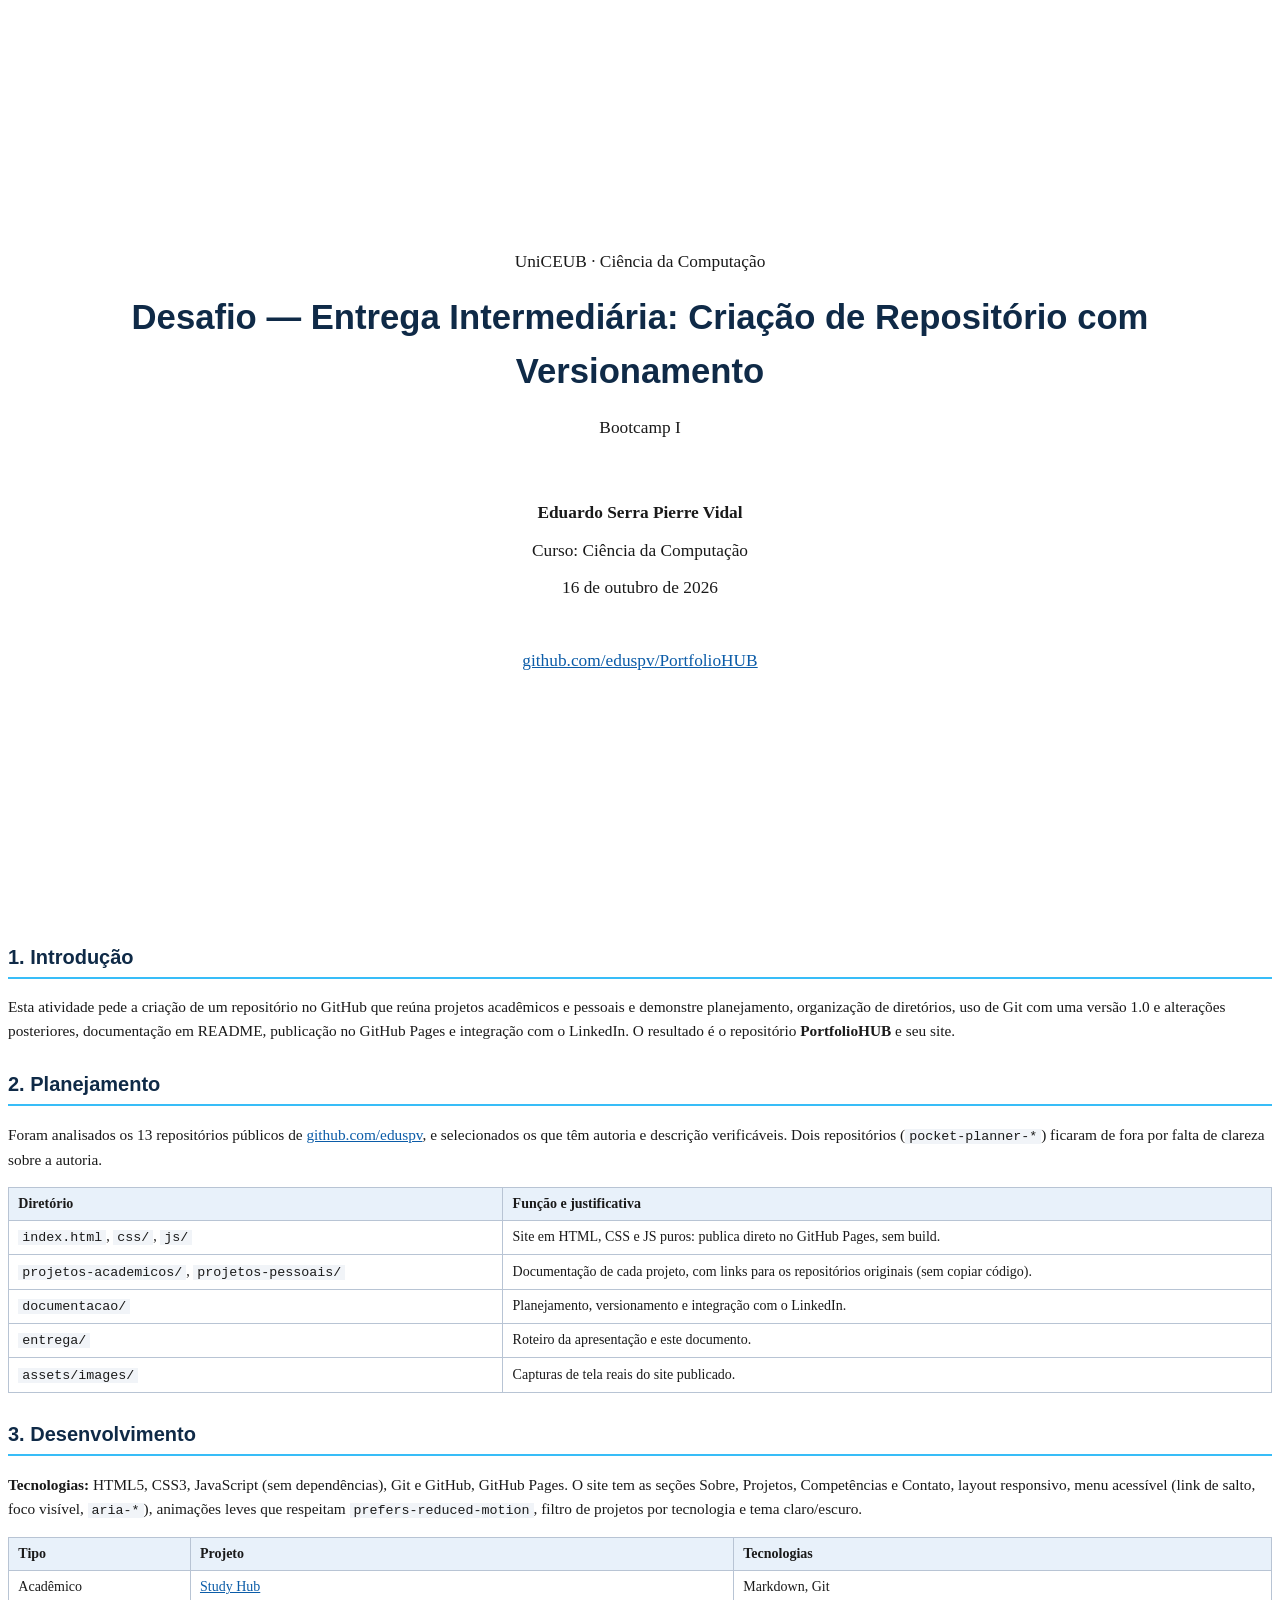
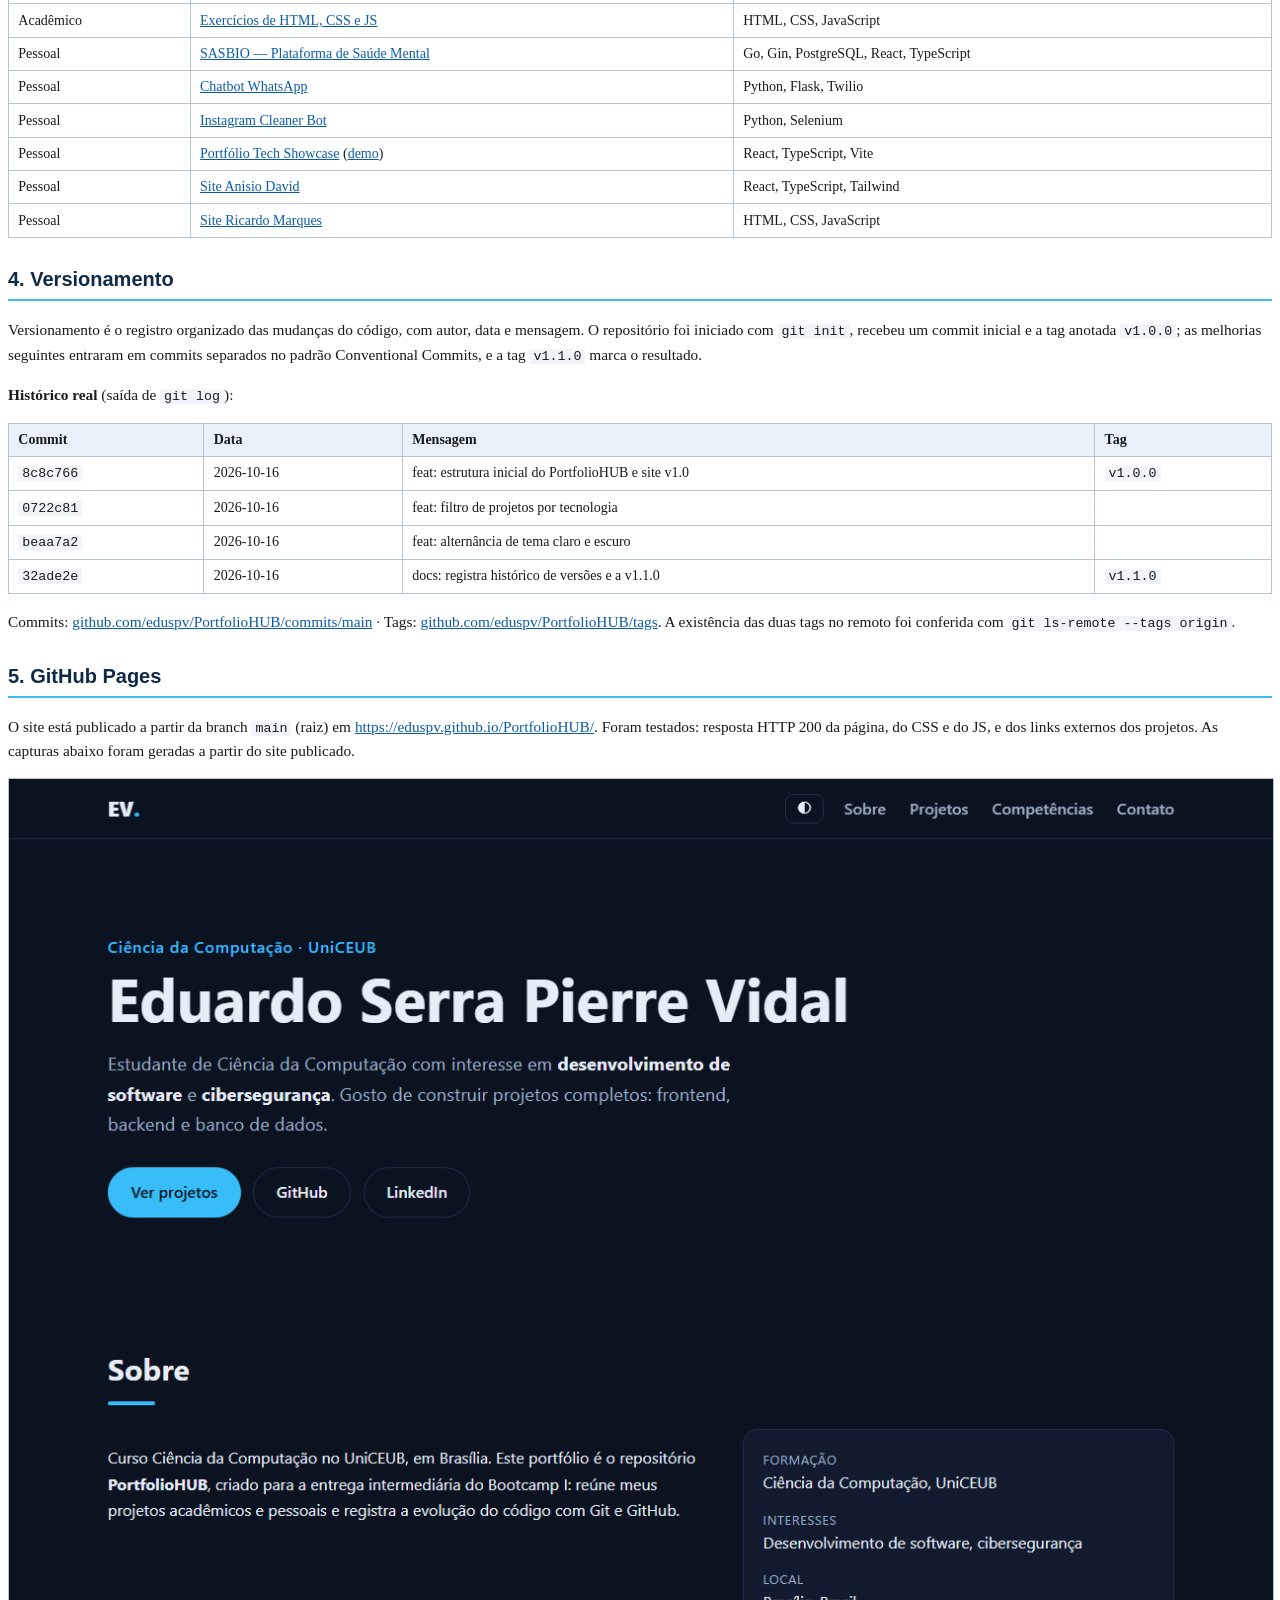
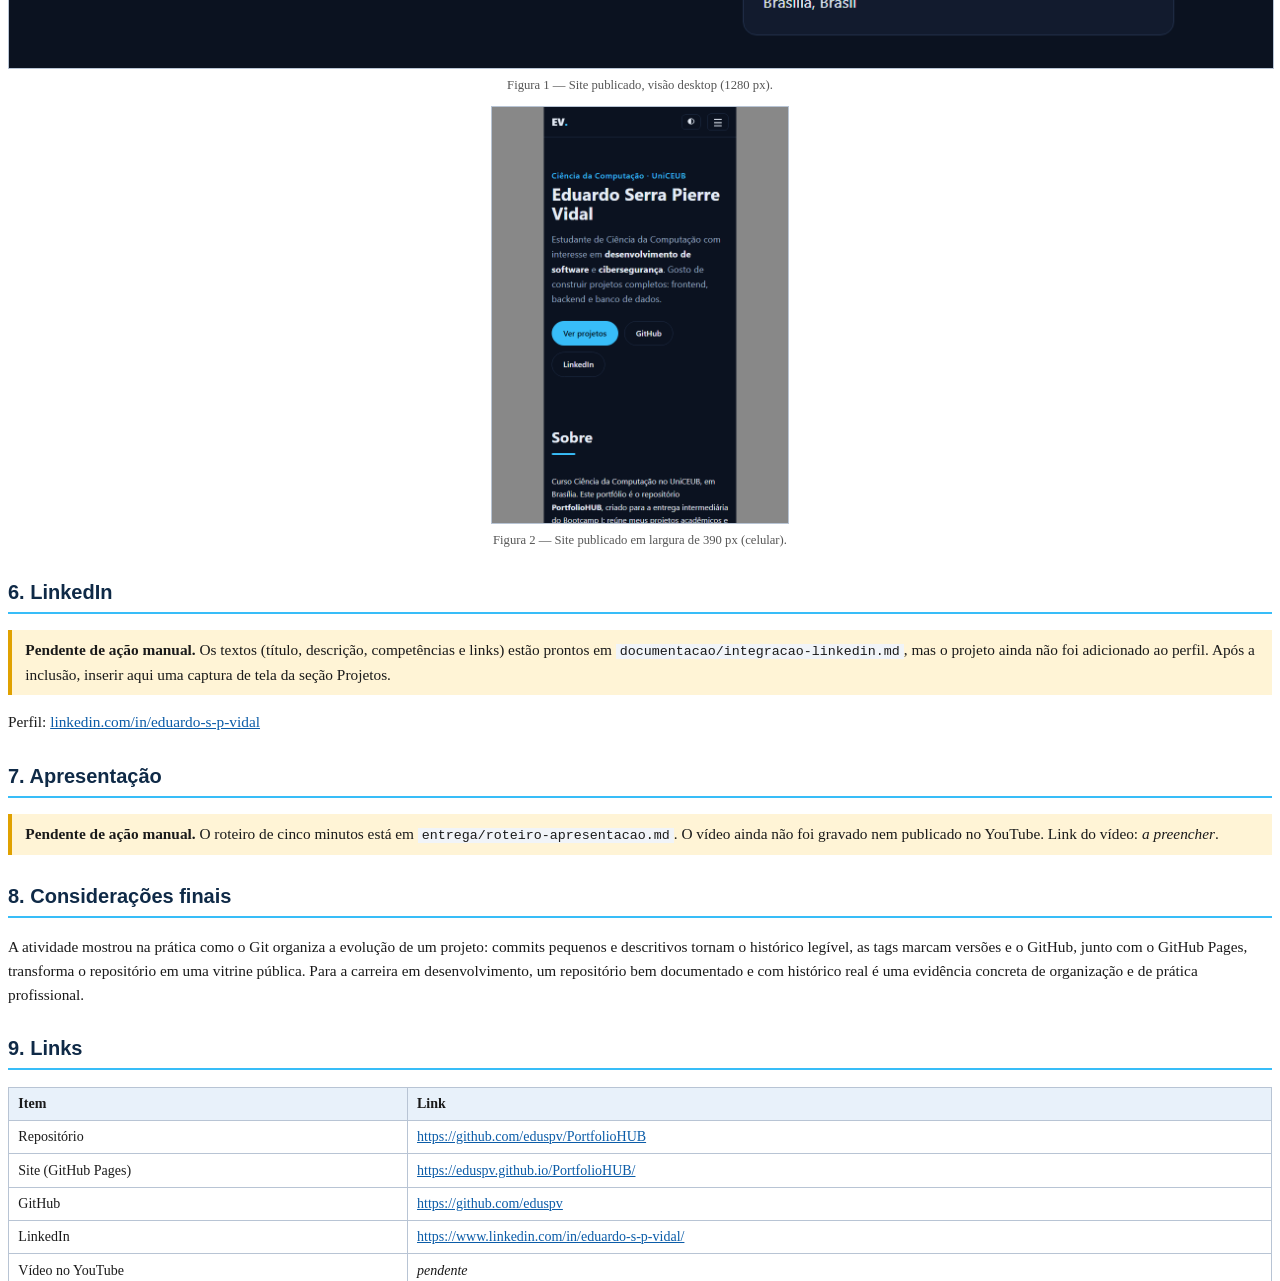
==== entrega/documento-entrega.html @ 229dd9c3 "docs: adiciona PDF de entrega e capturas de tela do site publicado Itens pendentes (LinkedIn e vídeo" ====
<!DOCTYPE html>
<html lang="pt-BR">
<head>
<meta charset="UTF-8">
<title>Entrega Intermediária — PortfolioHUB — Eduardo Vidal</title>
<style>
  @page { size: A4; margin: 2.2cm 2cm; }
  body { font: 11.5pt/1.55 Georgia, "Times New Roman", serif; color: #1a1a1a; }
  a { color: #0b5ca8; }
  h1, h2, h3 { font-family: "Segoe UI", Arial, sans-serif; color: #0f2a47; }
  h2 { font-size: 15pt; border-bottom: 2px solid #38bdf8; padding-bottom: 3pt; margin-top: 20pt; page-break-after: avoid; }
  .capa { text-align: center; height: 24cm; display: flex; flex-direction: column; justify-content: center; page-break-after: always; }
  .capa h1 { font-size: 26pt; margin: 8pt 0; }
  .capa p { margin: 4pt 0; font-size: 13pt; }
  table { border-collapse: collapse; width: 100%; font-size: 10.5pt; margin: 8pt 0; }
  th, td { border: 1px solid #b8c4d4; padding: 4pt 7pt; text-align: left; vertical-align: top; }
  th { background: #e8f1fa; }
  code { font-family: Consolas, monospace; font-size: 10pt; background: #f1f4f8; padding: 0 3pt; }
  .pendente { background: #fff4d6; border-left: 4px solid #e0a100; padding: 6pt 10pt; margin: 8pt 0; }
  img { max-width: 100%; border: 1px solid #b8c4d4; }
  figure { margin: 8pt 0; text-align: center; page-break-inside: avoid; }
  figcaption { font-size: 9.5pt; color: #555; }
  .duas img { max-height: 9cm; max-width: 48%; }
</style>
</head>
<body>

<section class="capa">
  <p>UniCEUB · Ciência da Computação</p>
  <h1>Desafio — Entrega Intermediária: Criação de Repositório com Versionamento</h1>
  <p>Bootcamp I</p>
  <p style="margin-top:40pt"><strong>Eduardo Serra Pierre Vidal</strong></p>
  <p>Curso: Ciência da Computação</p>
  <p>16 de outubro de 2026</p>
  <p style="margin-top:30pt"><a href="https://github.com/eduspv/PortfolioHUB">github.com/eduspv/PortfolioHUB</a></p>
</section>

<h2>1. Introdução</h2>
<p>Esta atividade pede a criação de um repositório no GitHub que reúna projetos acadêmicos e pessoais e demonstre planejamento, organização de diretórios, uso de Git com uma versão 1.0 e alterações posteriores, documentação em README, publicação no GitHub Pages e integração com o LinkedIn. O resultado é o repositório <strong>PortfolioHUB</strong> e seu site.</p>

<h2>2. Planejamento</h2>
<p>Foram analisados os 13 repositórios públicos de <a href="https://github.com/eduspv">github.com/eduspv</a>, e selecionados os que têm autoria e descrição verificáveis. Dois repositórios (<code>pocket-planner-*</code>) ficaram de fora por falta de clareza sobre a autoria.</p>
<table>
<tr><th>Diretório</th><th>Função e justificativa</th></tr>
<tr><td><code>index.html</code>, <code>css/</code>, <code>js/</code></td><td>Site em HTML, CSS e JS puros: publica direto no GitHub Pages, sem build.</td></tr>
<tr><td><code>projetos-academicos/</code>, <code>projetos-pessoais/</code></td><td>Documentação de cada projeto, com links para os repositórios originais (sem copiar código).</td></tr>
<tr><td><code>documentacao/</code></td><td>Planejamento, versionamento e integração com o LinkedIn.</td></tr>
<tr><td><code>entrega/</code></td><td>Roteiro da apresentação e este documento.</td></tr>
<tr><td><code>assets/images/</code></td><td>Capturas de tela reais do site publicado.</td></tr>
</table>

<h2>3. Desenvolvimento</h2>
<p><strong>Tecnologias:</strong> HTML5, CSS3, JavaScript (sem dependências), Git e GitHub, GitHub Pages. O site tem as seções Sobre, Projetos, Competências e Contato, layout responsivo, menu acessível (link de salto, foco visível, <code>aria-*</code>), animações leves que respeitam <code>prefers-reduced-motion</code>, filtro de projetos por tecnologia e tema claro/escuro.</p>
<table>
<tr><th>Tipo</th><th>Projeto</th><th>Tecnologias</th></tr>
<tr><td>Acadêmico</td><td><a href="https://github.com/eduspv/Study-Hub-Eduardo-Vidal-">Study Hub</a></td><td>Markdown, Git</td></tr>
<tr><td>Acadêmico</td><td><a href="https://github.com/eduspv/exerciciosrafael">Exercícios de HTML, CSS e JS</a></td><td>HTML, CSS, JavaScript</td></tr>
<tr><td>Pessoal</td><td><a href="https://github.com/eduspv/Plataforma-Saude-Mental">SASBIO — Plataforma de Saúde Mental</a></td><td>Go, Gin, PostgreSQL, React, TypeScript</td></tr>
<tr><td>Pessoal</td><td><a href="https://github.com/eduspv/Chatbot-Whatsapp">Chatbot WhatsApp</a></td><td>Python, Flask, Twilio</td></tr>
<tr><td>Pessoal</td><td><a href="https://github.com/eduspv/Deleting-Instagram-Bot">Instagram Cleaner Bot</a></td><td>Python, Selenium</td></tr>
<tr><td>Pessoal</td><td><a href="https://github.com/eduspv/portfolio">Portfólio Tech Showcase</a> (<a href="https://portfolio-edu-c1a4.vercel.app">demo</a>)</td><td>React, TypeScript, Vite</td></tr>
<tr><td>Pessoal</td><td><a href="https://github.com/eduspv/Anisio-David-Website">Site Anisio David</a></td><td>React, TypeScript, Tailwind</td></tr>
<tr><td>Pessoal</td><td><a href="https://github.com/eduspv/Site-Ricardo-Marques">Site Ricardo Marques</a></td><td>HTML, CSS, JavaScript</td></tr>
</table>

<h2>4. Versionamento</h2>
<p>Versionamento é o registro organizado das mudanças do código, com autor, data e mensagem. O repositório foi iniciado com <code>git init</code>, recebeu um commit inicial e a tag anotada <code>v1.0.0</code>; as melhorias seguintes entraram em commits separados no padrão Conventional Commits, e a tag <code>v1.1.0</code> marca o resultado.</p>
<p><strong>Histórico real</strong> (saída de <code>git log</code>):</p>
<table>
<tr><th>Commit</th><th>Data</th><th>Mensagem</th><th>Tag</th></tr>
<tr><td><code>8c8c766</code></td><td>2026-10-16</td><td>feat: estrutura inicial do PortfolioHUB e site v1.0</td><td><code>v1.0.0</code></td></tr>
<tr><td><code>0722c81</code></td><td>2026-10-16</td><td>feat: filtro de projetos por tecnologia</td><td></td></tr>
<tr><td><code>beaa7a2</code></td><td>2026-10-16</td><td>feat: alternância de tema claro e escuro</td><td></td></tr>
<tr><td><code>32ade2e</code></td><td>2026-10-16</td><td>docs: registra histórico de versões e a v1.1.0</td><td><code>v1.1.0</code></td></tr>
</table>
<p>Commits: <a href="https://github.com/eduspv/PortfolioHUB/commits/main">github.com/eduspv/PortfolioHUB/commits/main</a> · Tags: <a href="https://github.com/eduspv/PortfolioHUB/tags">github.com/eduspv/PortfolioHUB/tags</a>. A existência das duas tags no remoto foi conferida com <code>git ls-remote --tags origin</code>.</p>

<h2>5. GitHub Pages</h2>
<p>O site está publicado a partir da branch <code>main</code> (raiz) em <a href="https://eduspv.github.io/PortfolioHUB/">https://eduspv.github.io/PortfolioHUB/</a>. Foram testados: resposta HTTP 200 da página, do CSS e do JS, e dos links externos dos projetos. As capturas abaixo foram geradas a partir do site publicado.</p>
<figure><img src="../assets/images/site-desktop.png" alt="Captura de tela do site em desktop"><figcaption>Figura 1 — Site publicado, visão desktop (1280 px).</figcaption></figure>
<figure><img src="../assets/images/site-mobile.png" alt="Captura de tela do site em largura móvel" style="max-height:11cm"><figcaption>Figura 2 — Site publicado em largura de 390 px (celular).</figcaption></figure>

<h2>6. LinkedIn</h2>
<div class="pendente"><strong>Pendente de ação manual.</strong> Os textos (título, descrição, competências e links) estão prontos em <code>documentacao/integracao-linkedin.md</code>, mas o projeto ainda não foi adicionado ao perfil. Após a inclusão, inserir aqui uma captura de tela da seção Projetos.</div>
<p>Perfil: <a href="https://www.linkedin.com/in/eduardo-s-p-vidal/">linkedin.com/in/eduardo-s-p-vidal</a></p>

<h2>7. Apresentação</h2>
<div class="pendente"><strong>Pendente de ação manual.</strong> O roteiro de cinco minutos está em <code>entrega/roteiro-apresentacao.md</code>. O vídeo ainda não foi gravado nem publicado no YouTube. Link do vídeo: <em>a preencher</em>.</div>

<h2>8. Considerações finais</h2>
<p>A atividade mostrou na prática como o Git organiza a evolução de um projeto: commits pequenos e descritivos tornam o histórico legível, as tags marcam versões e o GitHub, junto com o GitHub Pages, transforma o repositório em uma vitrine pública. Para a carreira em desenvolvimento, um repositório bem documentado e com histórico real é uma evidência concreta de organização e de prática profissional.</p>

<h2>9. Links</h2>
<table>
<tr><th>Item</th><th>Link</th></tr>
<tr><td>Repositório</td><td><a href="https://github.com/eduspv/PortfolioHUB">https://github.com/eduspv/PortfolioHUB</a></td></tr>
<tr><td>Site (GitHub Pages)</td><td><a href="https://eduspv.github.io/PortfolioHUB/">https://eduspv.github.io/PortfolioHUB/</a></td></tr>
<tr><td>GitHub</td><td><a href="https://github.com/eduspv">https://github.com/eduspv</a></td></tr>
<tr><td>LinkedIn</td><td><a href="https://www.linkedin.com/in/eduardo-s-p-vidal/">https://www.linkedin.com/in/eduardo-s-p-vidal/</a></td></tr>
<tr><td>Vídeo no YouTube</td><td><em>pendente</em></td></tr>
</table>
</body>
</html>
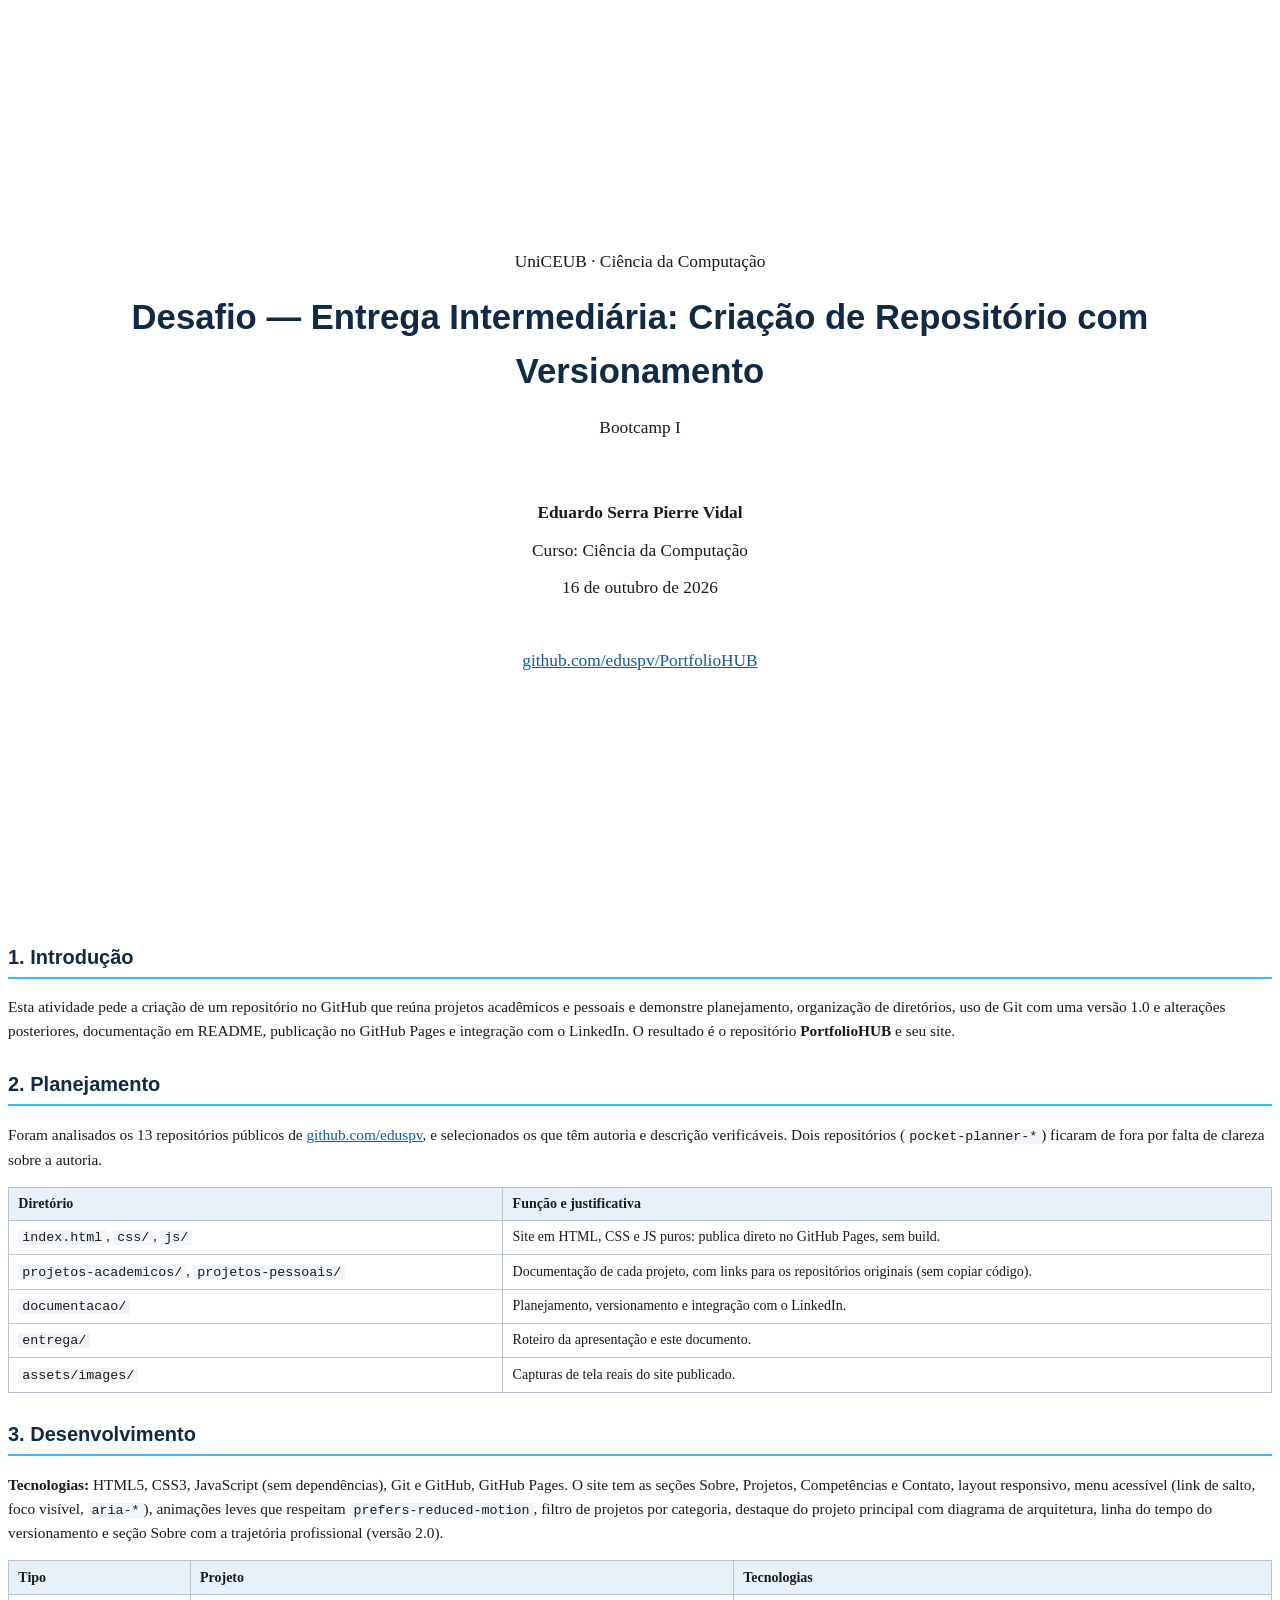
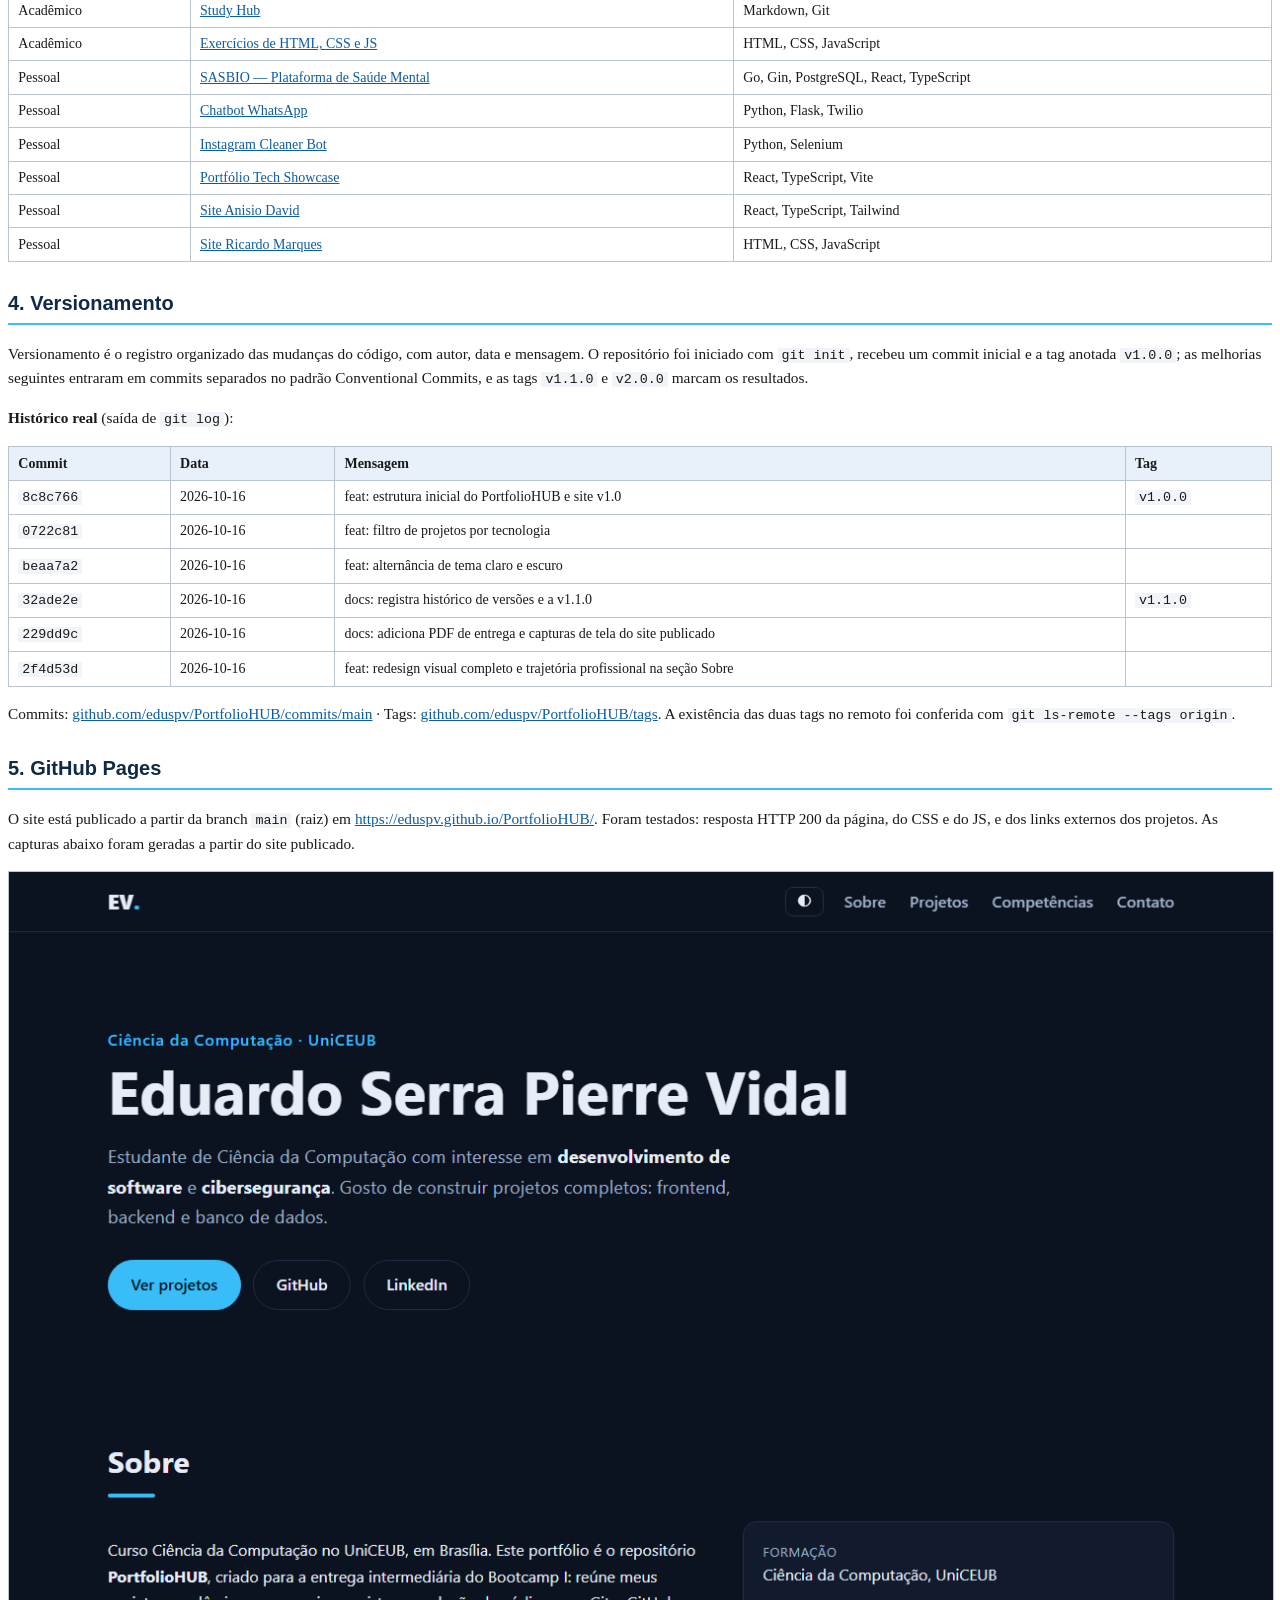
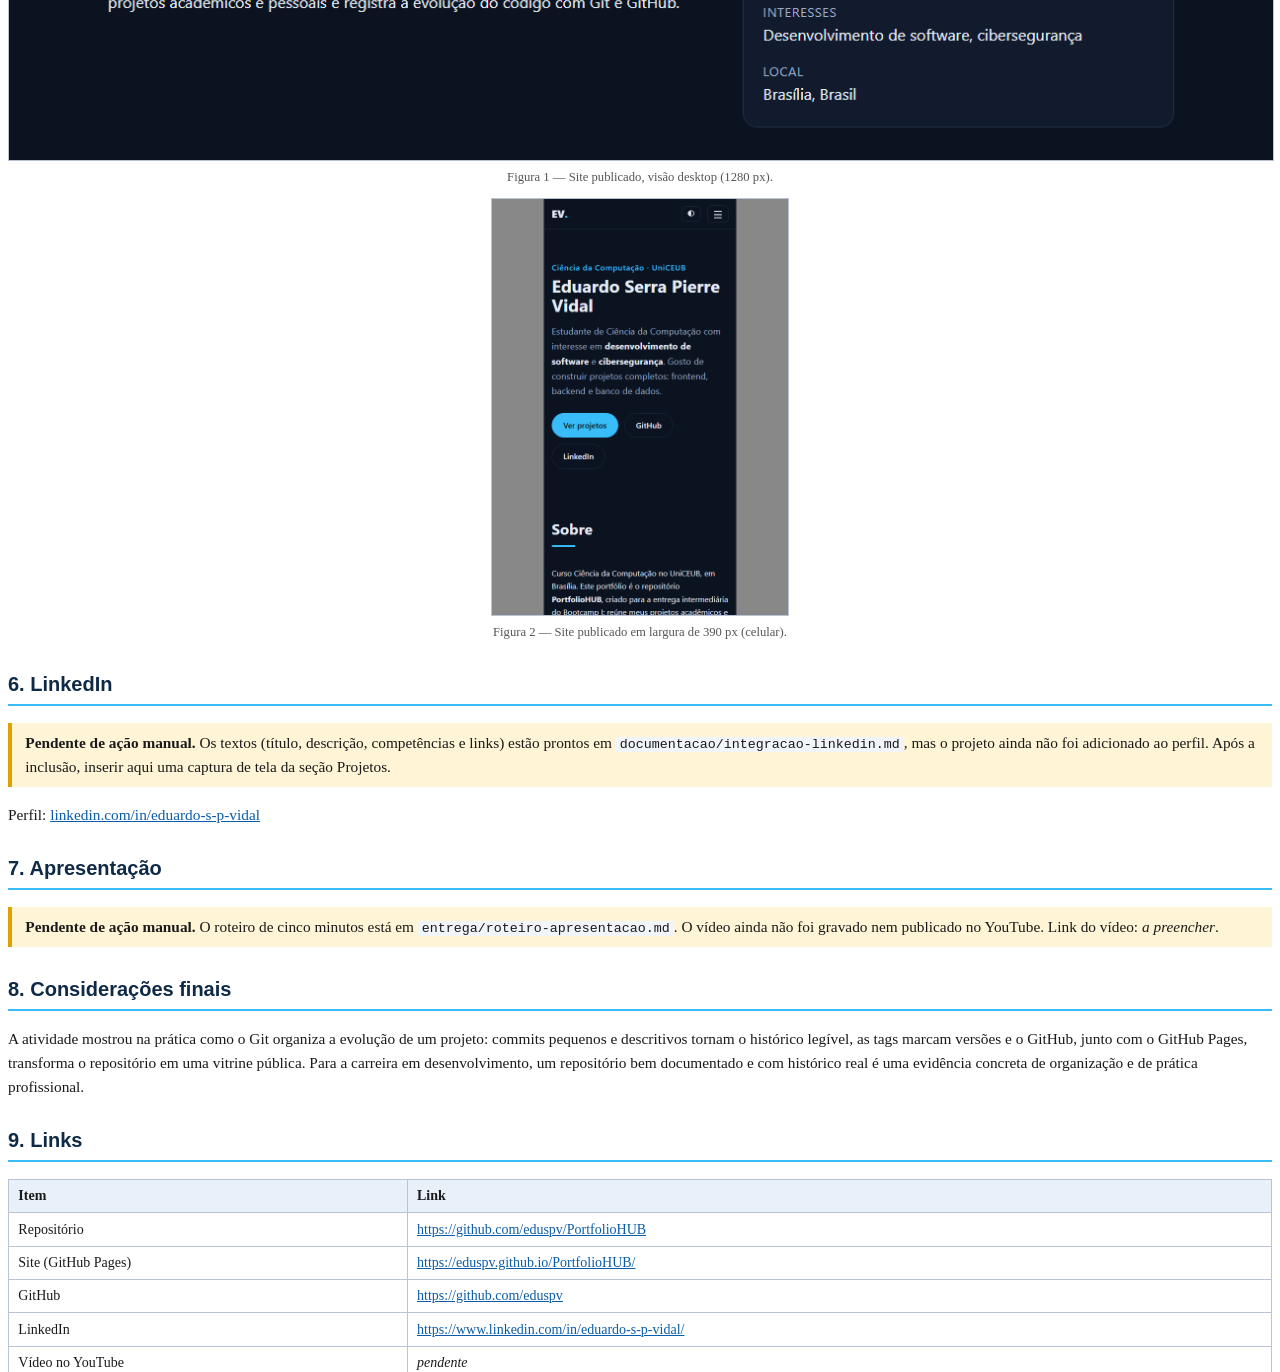
==== commit 0a86e117: "docs: atualiza documentação para a v2.0 e remove a demo da Vercel A publicação antiga na Vercel exig" ====
--- a/entrega/documento-entrega.html
+++ b/entrega/documento-entrega.html
@@ -50,7 +50,7 @@
 </table>
 
 <h2>3. Desenvolvimento</h2>
-<p><strong>Tecnologias:</strong> HTML5, CSS3, JavaScript (sem dependências), Git e GitHub, GitHub Pages. O site tem as seções Sobre, Projetos, Competências e Contato, layout responsivo, menu acessível (link de salto, foco visível, <code>aria-*</code>), animações leves que respeitam <code>prefers-reduced-motion</code>, filtro de projetos por tecnologia e tema claro/escuro.</p>
+<p><strong>Tecnologias:</strong> HTML5, CSS3, JavaScript (sem dependências), Git e GitHub, GitHub Pages. O site tem as seções Sobre, Projetos, Competências e Contato, layout responsivo, menu acessível (link de salto, foco visível, <code>aria-*</code>), animações leves que respeitam <code>prefers-reduced-motion</code>, filtro de projetos por categoria, destaque do projeto principal com diagrama de arquitetura, linha do tempo do versionamento e seção Sobre com a trajetória profissional (versão 2.0).</p>
 <table>
 <tr><th>Tipo</th><th>Projeto</th><th>Tecnologias</th></tr>
 <tr><td>Acadêmico</td><td><a href="https://github.com/eduspv/Study-Hub-Eduardo-Vidal-">Study Hub</a></td><td>Markdown, Git</td></tr>
@@ -58,13 +58,13 @@
 <tr><td>Pessoal</td><td><a href="https://github.com/eduspv/Plataforma-Saude-Mental">SASBIO — Plataforma de Saúde Mental</a></td><td>Go, Gin, PostgreSQL, React, TypeScript</td></tr>
 <tr><td>Pessoal</td><td><a href="https://github.com/eduspv/Chatbot-Whatsapp">Chatbot WhatsApp</a></td><td>Python, Flask, Twilio</td></tr>
 <tr><td>Pessoal</td><td><a href="https://github.com/eduspv/Deleting-Instagram-Bot">Instagram Cleaner Bot</a></td><td>Python, Selenium</td></tr>
-<tr><td>Pessoal</td><td><a href="https://github.com/eduspv/portfolio">Portfólio Tech Showcase</a> (<a href="https://portfolio-edu-c1a4.vercel.app">demo</a>)</td><td>React, TypeScript, Vite</td></tr>
+<tr><td>Pessoal</td><td><a href="https://github.com/eduspv/portfolio">Portfólio Tech Showcase</a></td><td>React, TypeScript, Vite</td></tr>
 <tr><td>Pessoal</td><td><a href="https://github.com/eduspv/Anisio-David-Website">Site Anisio David</a></td><td>React, TypeScript, Tailwind</td></tr>
 <tr><td>Pessoal</td><td><a href="https://github.com/eduspv/Site-Ricardo-Marques">Site Ricardo Marques</a></td><td>HTML, CSS, JavaScript</td></tr>
 </table>
 
 <h2>4. Versionamento</h2>
-<p>Versionamento é o registro organizado das mudanças do código, com autor, data e mensagem. O repositório foi iniciado com <code>git init</code>, recebeu um commit inicial e a tag anotada <code>v1.0.0</code>; as melhorias seguintes entraram em commits separados no padrão Conventional Commits, e a tag <code>v1.1.0</code> marca o resultado.</p>
+<p>Versionamento é o registro organizado das mudanças do código, com autor, data e mensagem. O repositório foi iniciado com <code>git init</code>, recebeu um commit inicial e a tag anotada <code>v1.0.0</code>; as melhorias seguintes entraram em commits separados no padrão Conventional Commits, e as tags <code>v1.1.0</code> e <code>v2.0.0</code> marcam os resultados.</p>
 <p><strong>Histórico real</strong> (saída de <code>git log</code>):</p>
 <table>
 <tr><th>Commit</th><th>Data</th><th>Mensagem</th><th>Tag</th></tr>
@@ -72,6 +72,9 @@
 <tr><td><code>0722c81</code></td><td>2026-10-16</td><td>feat: filtro de projetos por tecnologia</td><td></td></tr>
 <tr><td><code>beaa7a2</code></td><td>2026-10-16</td><td>feat: alternância de tema claro e escuro</td><td></td></tr>
 <tr><td><code>32ade2e</code></td><td>2026-10-16</td><td>docs: registra histórico de versões e a v1.1.0</td><td><code>v1.1.0</code></td></tr>
+<tr><td><code>229dd9c</code></td><td>2026-10-16</td><td>docs: adiciona PDF de entrega e capturas de tela do site publicado</td><td></td></tr>
+<tr><td><code>2f4d53d</code></td><td>2026-10-16</td><td>feat: redesign visual completo e trajetória profissional na seção Sobre</td><td></td></tr>
+
 </table>
 <p>Commits: <a href="https://github.com/eduspv/PortfolioHUB/commits/main">github.com/eduspv/PortfolioHUB/commits/main</a> · Tags: <a href="https://github.com/eduspv/PortfolioHUB/tags">github.com/eduspv/PortfolioHUB/tags</a>. A existência das duas tags no remoto foi conferida com <code>git ls-remote --tags origin</code>.</p>
 
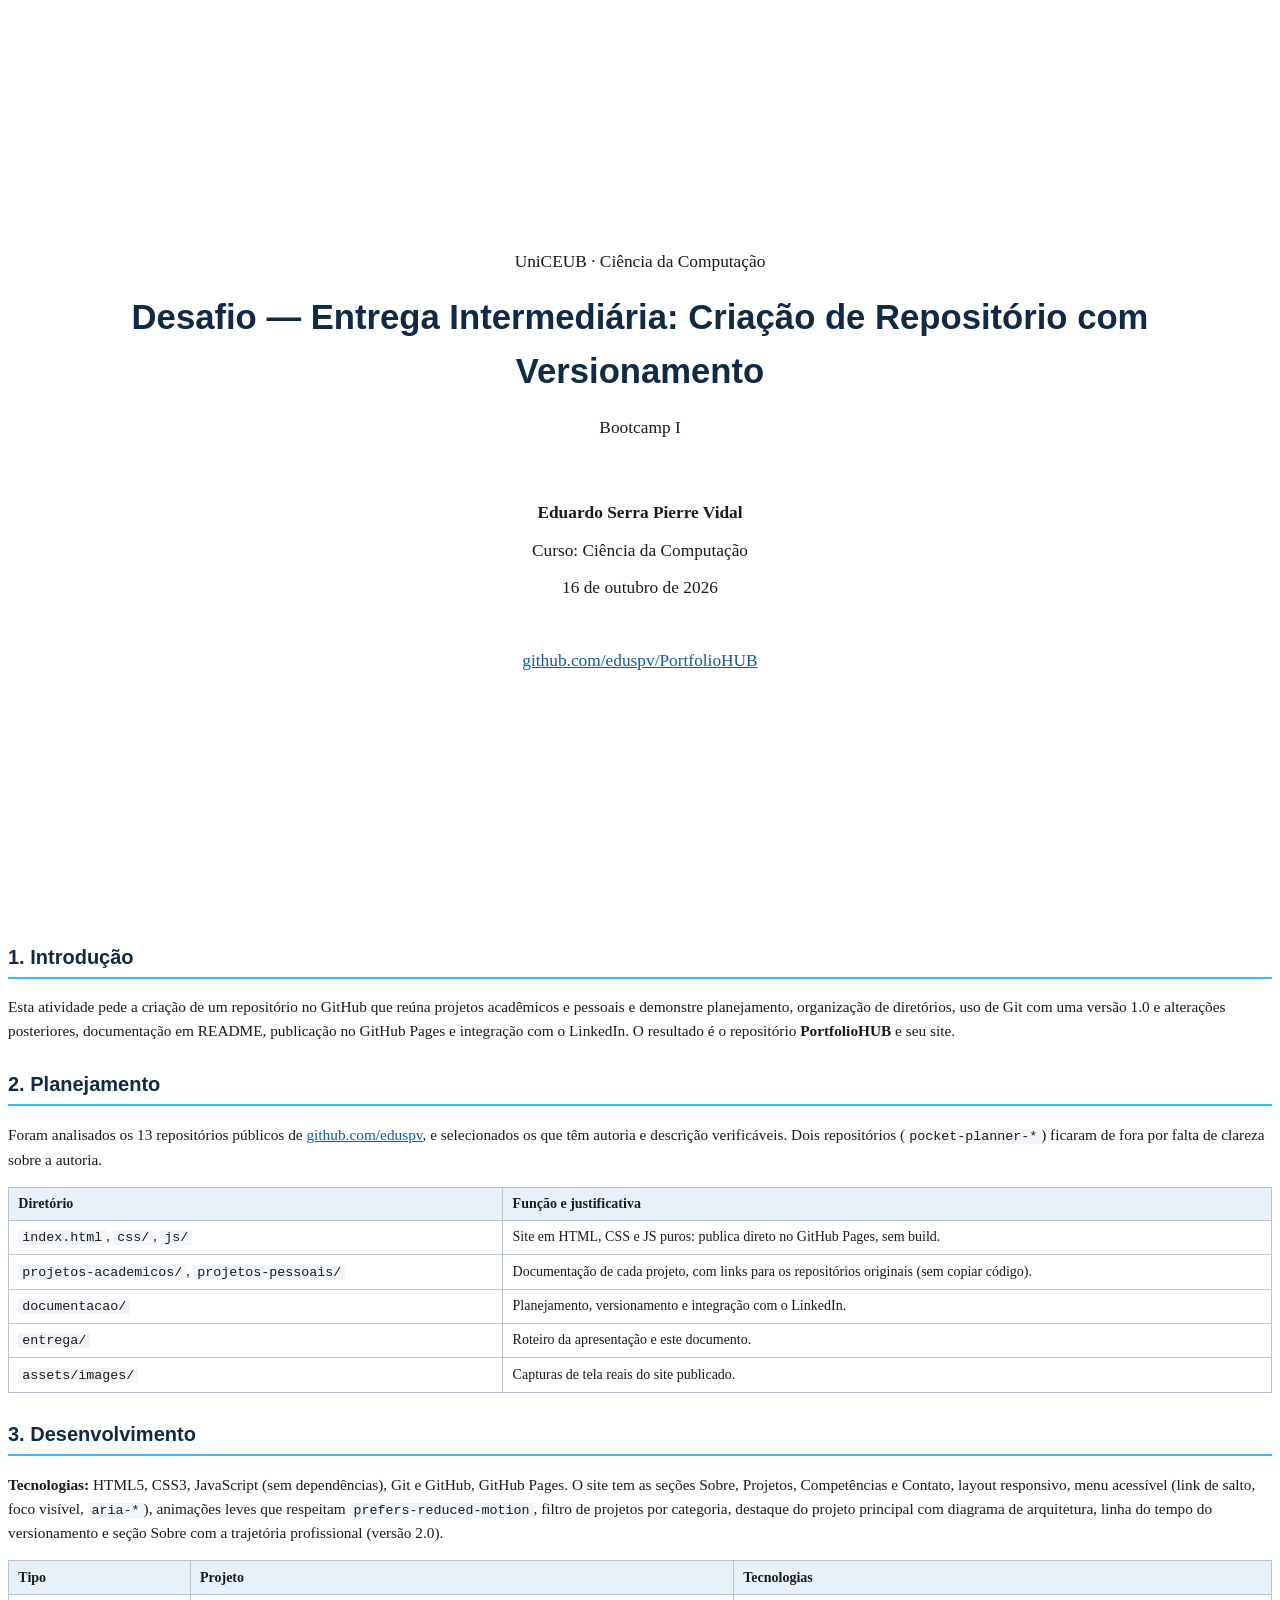
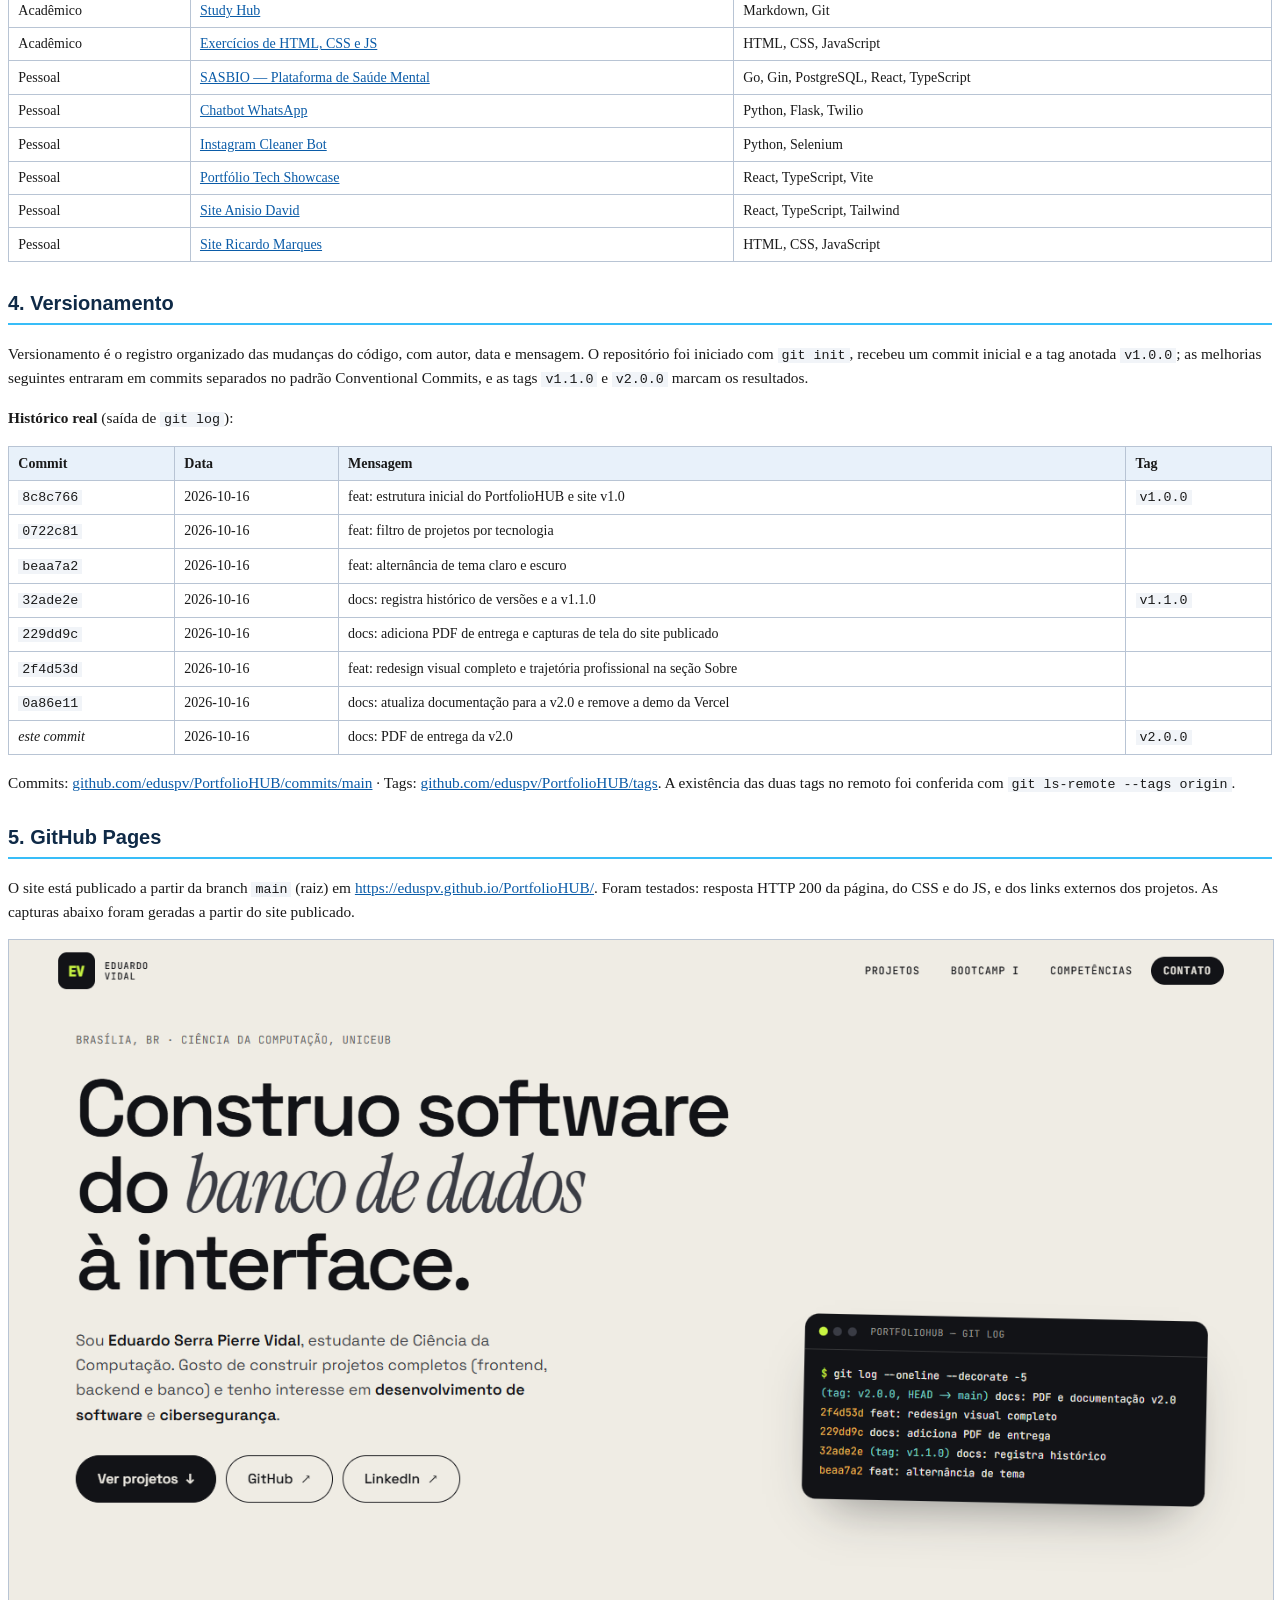
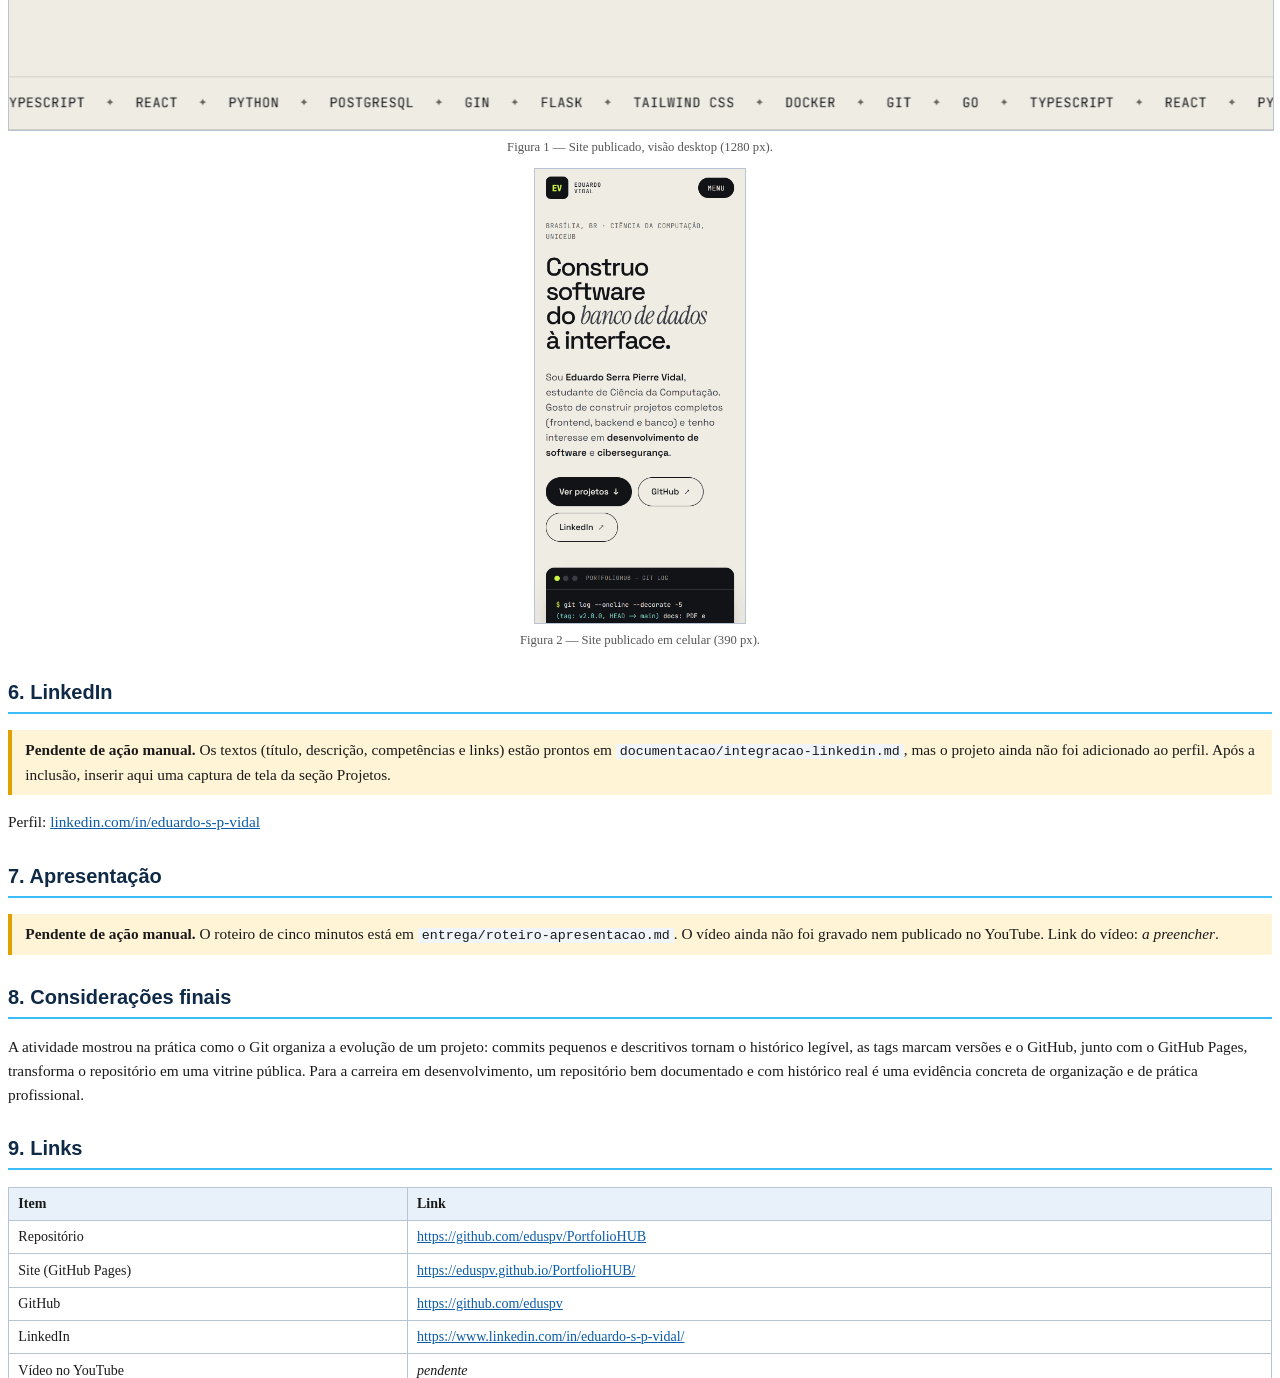
==== commit 3af570cc: "docs: PDF de entrega e capturas de tela da v2.0 Capturas geradas a partir do site publicado após o r" ====
--- a/entrega/documento-entrega.html
+++ b/entrega/documento-entrega.html
@@ -74,6 +74,8 @@
 <tr><td><code>32ade2e</code></td><td>2026-10-16</td><td>docs: registra histórico de versões e a v1.1.0</td><td><code>v1.1.0</code></td></tr>
 <tr><td><code>229dd9c</code></td><td>2026-10-16</td><td>docs: adiciona PDF de entrega e capturas de tela do site publicado</td><td></td></tr>
 <tr><td><code>2f4d53d</code></td><td>2026-10-16</td><td>feat: redesign visual completo e trajetória profissional na seção Sobre</td><td></td></tr>
+<tr><td><code>0a86e11</code></td><td>2026-10-16</td><td>docs: atualiza documentação para a v2.0 e remove a demo da Vercel</td><td></td></tr>
+<tr><td><em>este commit</em></td><td>2026-10-16</td><td>docs: PDF de entrega da v2.0</td><td><code>v2.0.0</code></td></tr>
 
 </table>
 <p>Commits: <a href="https://github.com/eduspv/PortfolioHUB/commits/main">github.com/eduspv/PortfolioHUB/commits/main</a> · Tags: <a href="https://github.com/eduspv/PortfolioHUB/tags">github.com/eduspv/PortfolioHUB/tags</a>. A existência das duas tags no remoto foi conferida com <code>git ls-remote --tags origin</code>.</p>
@@ -81,7 +83,7 @@
 <h2>5. GitHub Pages</h2>
 <p>O site está publicado a partir da branch <code>main</code> (raiz) em <a href="https://eduspv.github.io/PortfolioHUB/">https://eduspv.github.io/PortfolioHUB/</a>. Foram testados: resposta HTTP 200 da página, do CSS e do JS, e dos links externos dos projetos. As capturas abaixo foram geradas a partir do site publicado.</p>
 <figure><img src="../assets/images/site-desktop.png" alt="Captura de tela do site em desktop"><figcaption>Figura 1 — Site publicado, visão desktop (1280 px).</figcaption></figure>
-<figure><img src="../assets/images/site-mobile.png" alt="Captura de tela do site em largura móvel" style="max-height:11cm"><figcaption>Figura 2 — Site publicado em largura de 390 px (celular).</figcaption></figure>
+<figure><img src="../assets/images/site-mobile.png" alt="Captura de tela do site em largura móvel" style="max-height:12cm"><figcaption>Figura 2 — Site publicado em celular (390 px).</figcaption></figure>
 
 <h2>6. LinkedIn</h2>
 <div class="pendente"><strong>Pendente de ação manual.</strong> Os textos (título, descrição, competências e links) estão prontos em <code>documentacao/integracao-linkedin.md</code>, mas o projeto ainda não foi adicionado ao perfil. Após a inclusão, inserir aqui uma captura de tela da seção Projetos.</div>
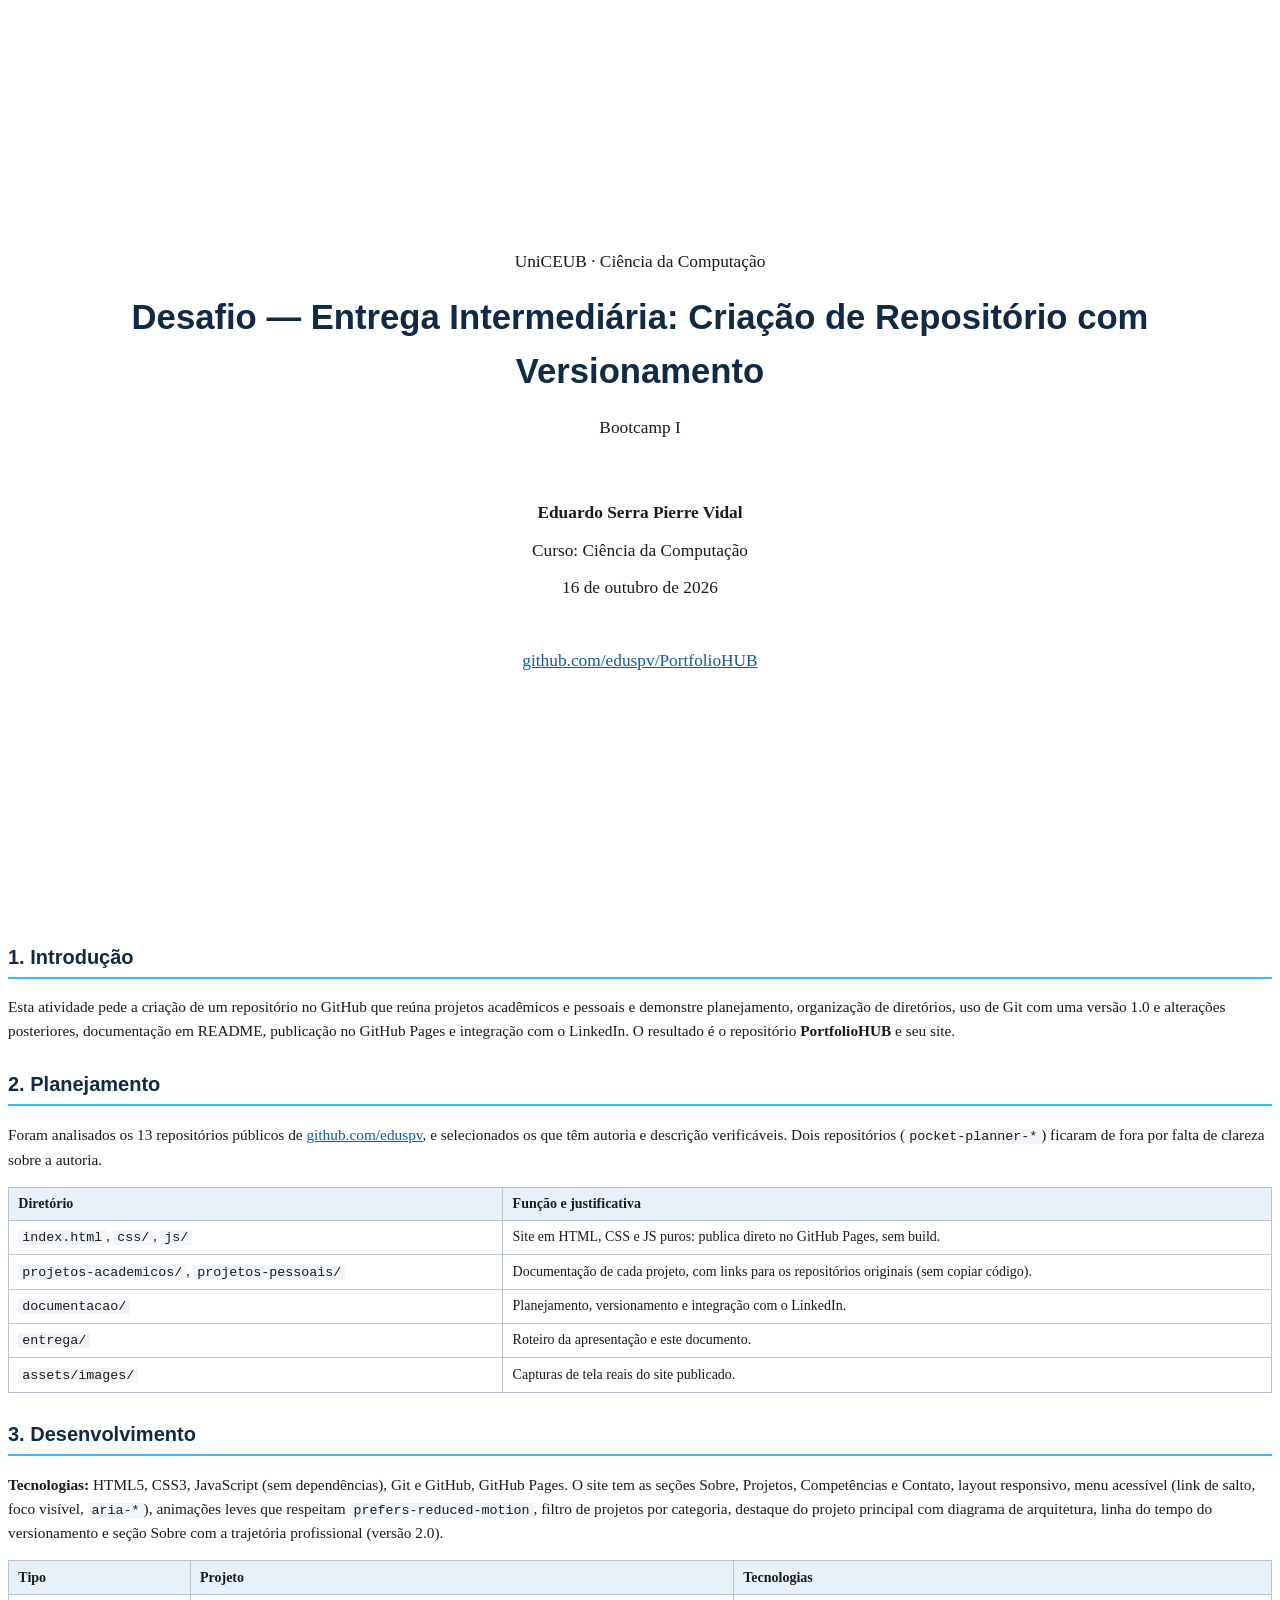
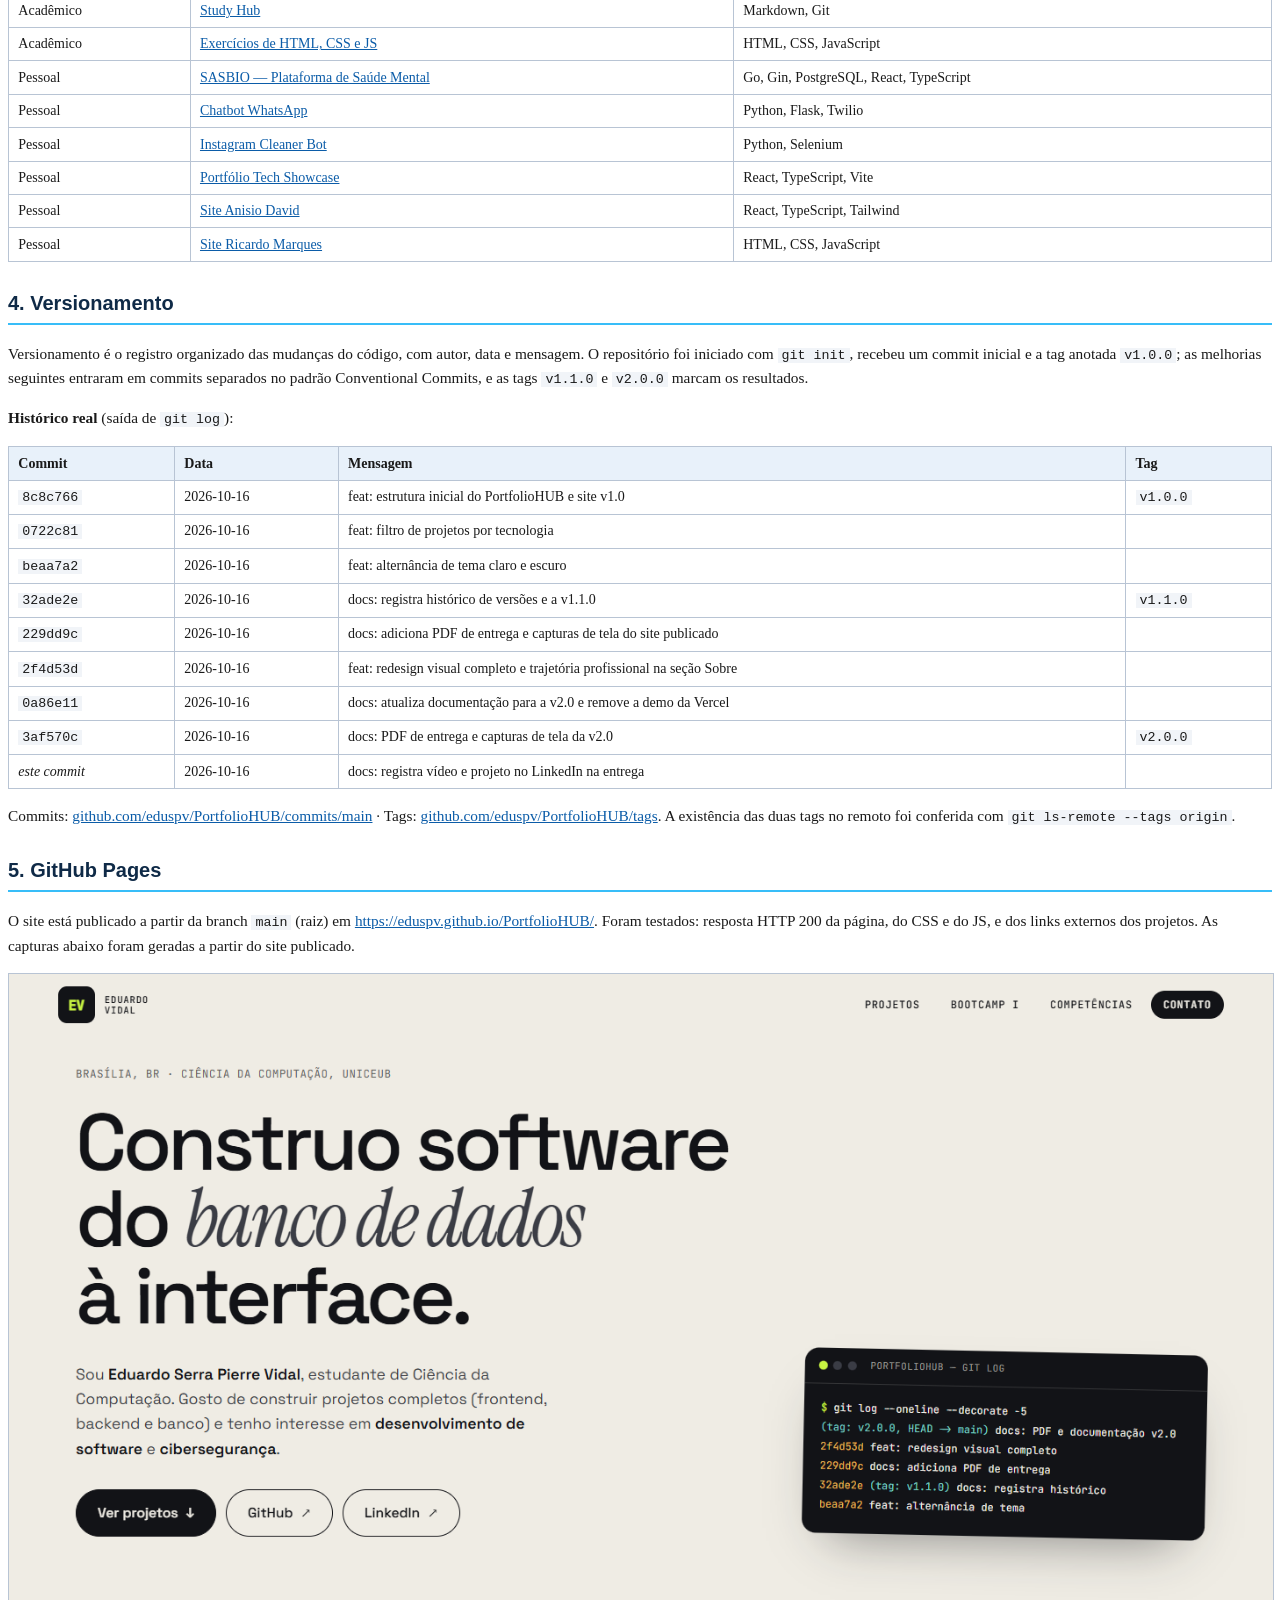
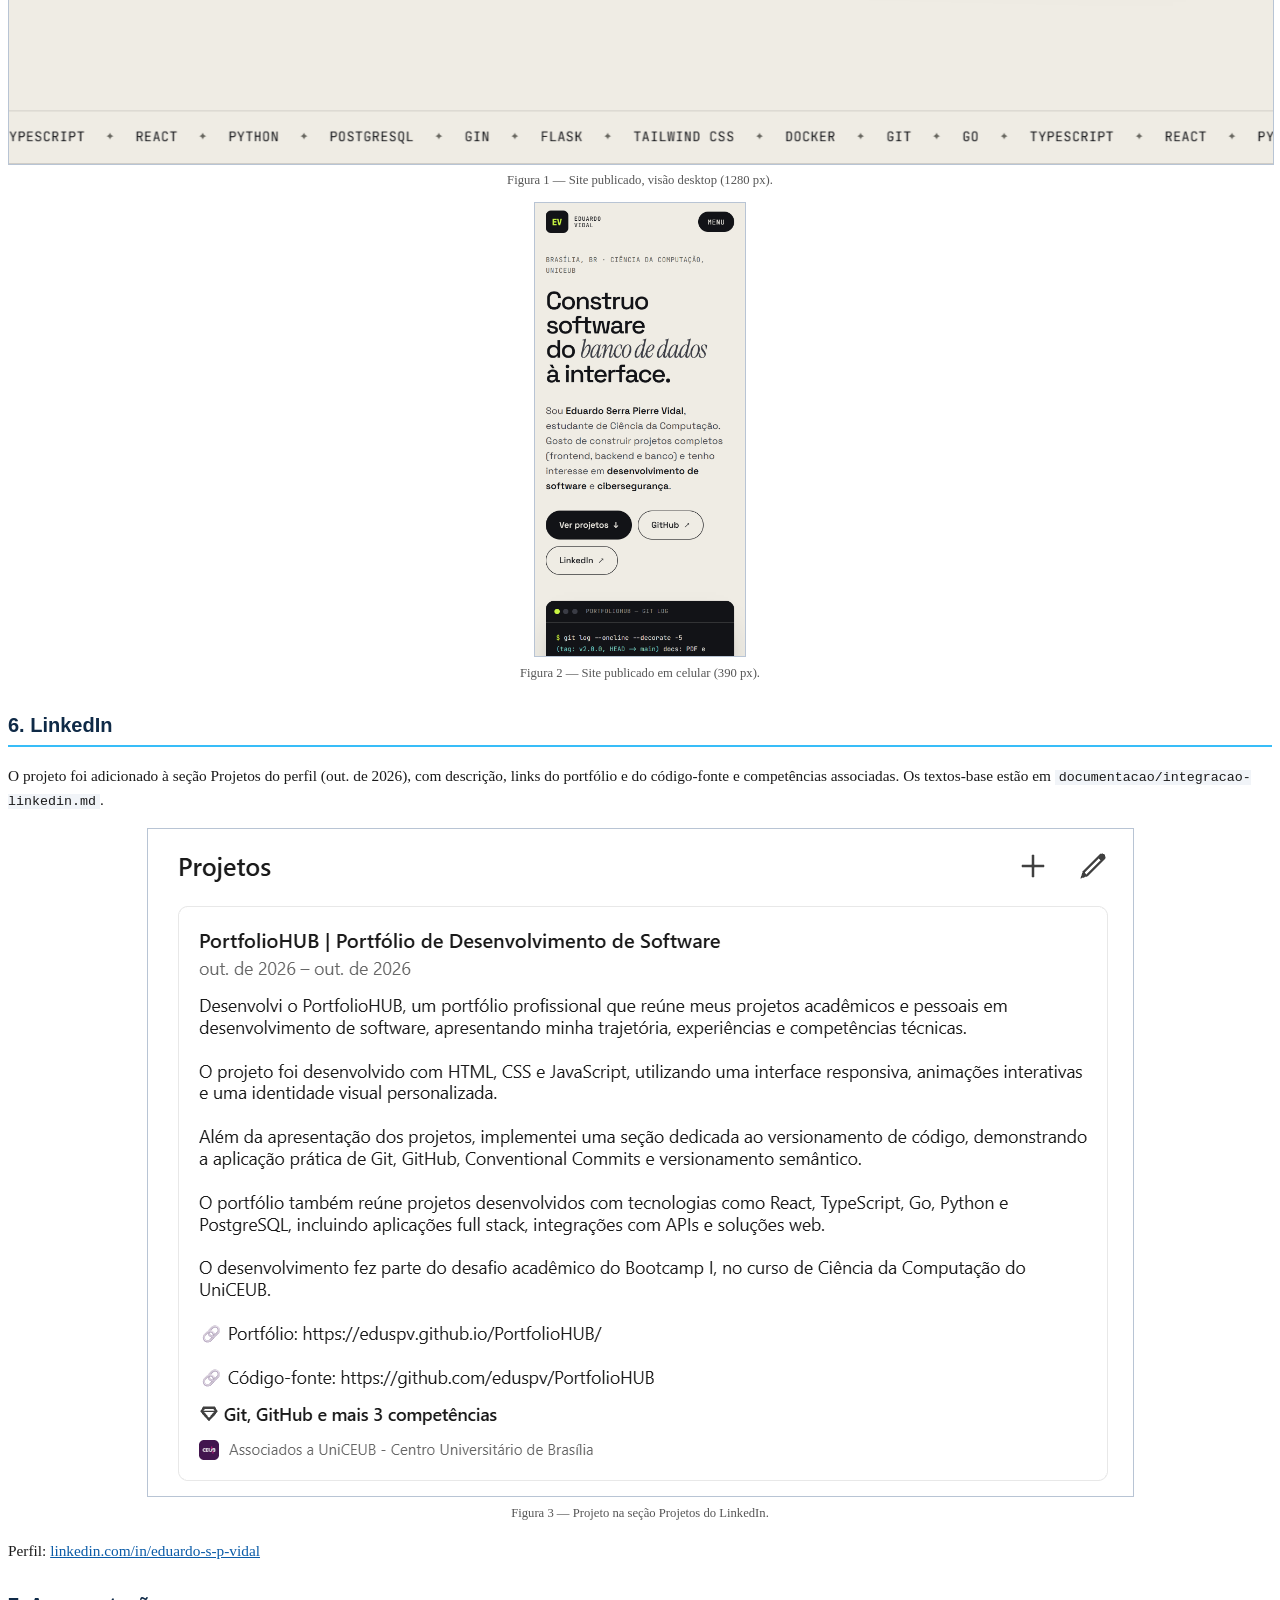
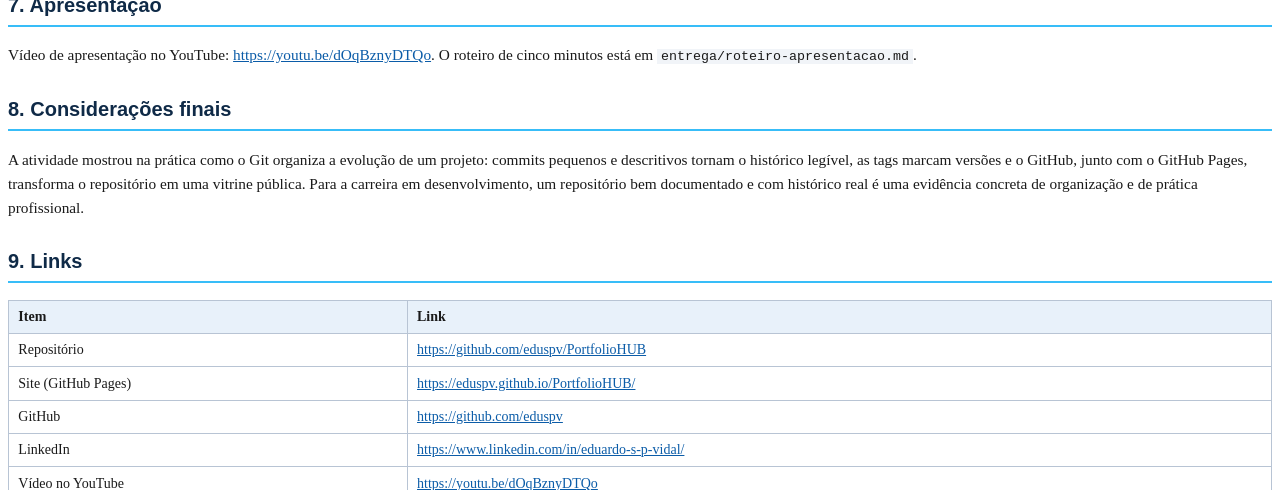
==== commit a321a04b: "docs: registra vídeo do YouTube e projeto no LinkedIn na entrega Co-Authored-By: Claude Sonnet 5.5 <" ====
--- a/entrega/documento-entrega.html
+++ b/entrega/documento-entrega.html
@@ -75,7 +75,8 @@
 <tr><td><code>229dd9c</code></td><td>2026-10-16</td><td>docs: adiciona PDF de entrega e capturas de tela do site publicado</td><td></td></tr>
 <tr><td><code>2f4d53d</code></td><td>2026-10-16</td><td>feat: redesign visual completo e trajetória profissional na seção Sobre</td><td></td></tr>
 <tr><td><code>0a86e11</code></td><td>2026-10-16</td><td>docs: atualiza documentação para a v2.0 e remove a demo da Vercel</td><td></td></tr>
-<tr><td><em>este commit</em></td><td>2026-10-16</td><td>docs: PDF de entrega da v2.0</td><td><code>v2.0.0</code></td></tr>
+<tr><td><code>3af570c</code></td><td>2026-10-16</td><td>docs: PDF de entrega e capturas de tela da v2.0</td><td><code>v2.0.0</code></td></tr>
+<tr><td><em>este commit</em></td><td>2026-10-16</td><td>docs: registra vídeo e projeto no LinkedIn na entrega</td><td></td></tr>
 
 </table>
 <p>Commits: <a href="https://github.com/eduspv/PortfolioHUB/commits/main">github.com/eduspv/PortfolioHUB/commits/main</a> · Tags: <a href="https://github.com/eduspv/PortfolioHUB/tags">github.com/eduspv/PortfolioHUB/tags</a>. A existência das duas tags no remoto foi conferida com <code>git ls-remote --tags origin</code>.</p>
@@ -86,11 +87,12 @@
 <figure><img src="../assets/images/site-mobile.png" alt="Captura de tela do site em largura móvel" style="max-height:12cm"><figcaption>Figura 2 — Site publicado em celular (390 px).</figcaption></figure>
 
 <h2>6. LinkedIn</h2>
-<div class="pendente"><strong>Pendente de ação manual.</strong> Os textos (título, descrição, competências e links) estão prontos em <code>documentacao/integracao-linkedin.md</code>, mas o projeto ainda não foi adicionado ao perfil. Após a inclusão, inserir aqui uma captura de tela da seção Projetos.</div>
+<p>O projeto foi adicionado à seção Projetos do perfil (out. de 2026), com descrição, links do portfólio e do código-fonte e competências associadas. Os textos-base estão em <code>documentacao/integracao-linkedin.md</code>.</p>
+<figure><img src="imagem-linkedin-portfoliohub.png" alt="Projeto PortfolioHUB na seção Projetos do LinkedIn"><figcaption>Figura 3 — Projeto na seção Projetos do LinkedIn.</figcaption></figure>
 <p>Perfil: <a href="https://www.linkedin.com/in/eduardo-s-p-vidal/">linkedin.com/in/eduardo-s-p-vidal</a></p>
 
 <h2>7. Apresentação</h2>
-<div class="pendente"><strong>Pendente de ação manual.</strong> O roteiro de cinco minutos está em <code>entrega/roteiro-apresentacao.md</code>. O vídeo ainda não foi gravado nem publicado no YouTube. Link do vídeo: <em>a preencher</em>.</div>
+<p>Vídeo de apresentação no YouTube: <a href="https://youtu.be/dOqBznyDTQo">https://youtu.be/dOqBznyDTQo</a>. O roteiro de cinco minutos está em <code>entrega/roteiro-apresentacao.md</code>.</p>
 
 <h2>8. Considerações finais</h2>
 <p>A atividade mostrou na prática como o Git organiza a evolução de um projeto: commits pequenos e descritivos tornam o histórico legível, as tags marcam versões e o GitHub, junto com o GitHub Pages, transforma o repositório em uma vitrine pública. Para a carreira em desenvolvimento, um repositório bem documentado e com histórico real é uma evidência concreta de organização e de prática profissional.</p>
@@ -102,7 +104,7 @@
 <tr><td>Site (GitHub Pages)</td><td><a href="https://eduspv.github.io/PortfolioHUB/">https://eduspv.github.io/PortfolioHUB/</a></td></tr>
 <tr><td>GitHub</td><td><a href="https://github.com/eduspv">https://github.com/eduspv</a></td></tr>
 <tr><td>LinkedIn</td><td><a href="https://www.linkedin.com/in/eduardo-s-p-vidal/">https://www.linkedin.com/in/eduardo-s-p-vidal/</a></td></tr>
-<tr><td>Vídeo no YouTube</td><td><em>pendente</em></td></tr>
+<tr><td>Vídeo no YouTube</td><td><a href="https://youtu.be/dOqBznyDTQo">https://youtu.be/dOqBznyDTQo</a></td></tr>
 </table>
 </body>
 </html>
